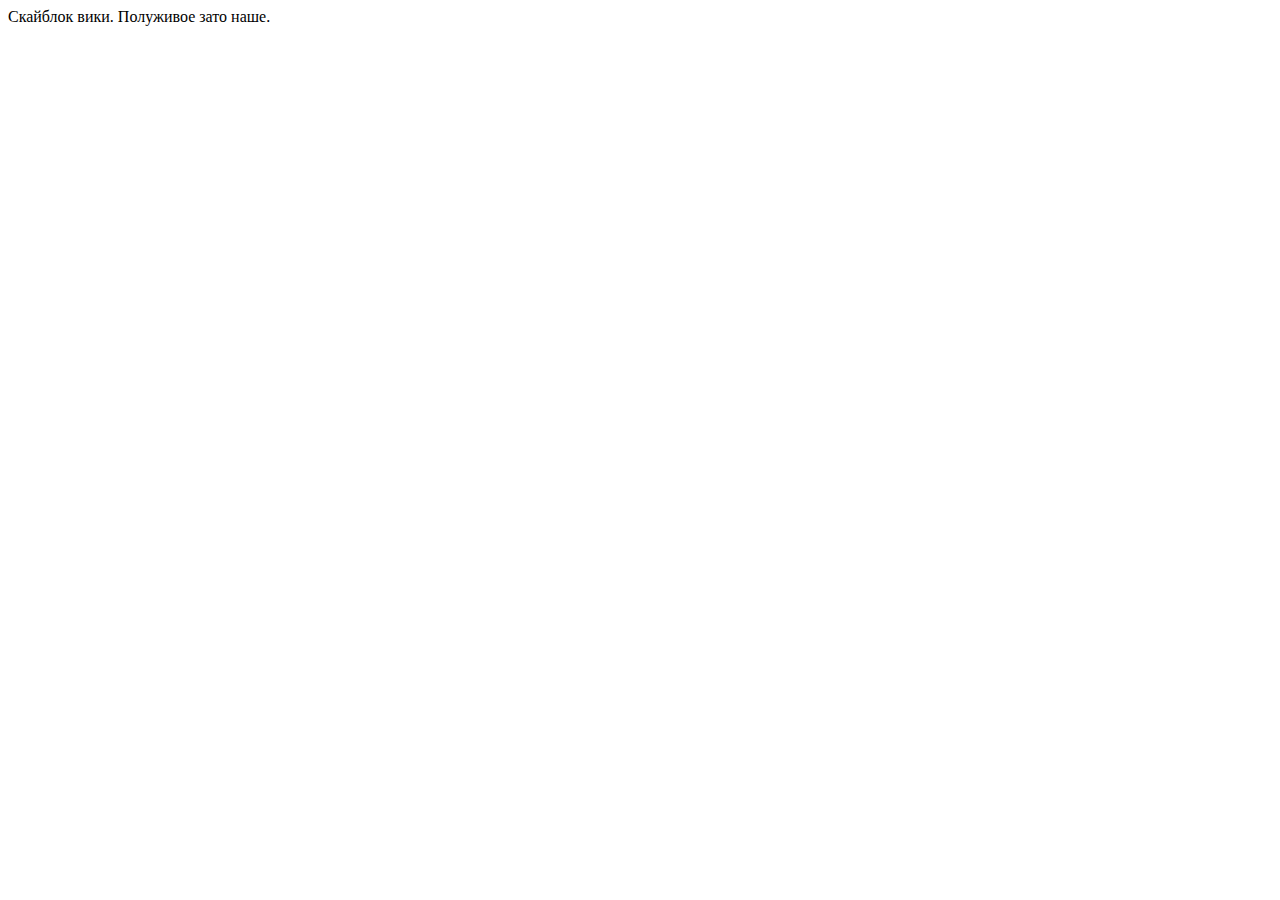
==== index.html @ 6b1db6fc "Add files via upload" ====
<!DOCTYPE html><html><head><link href="https://fonts.googleapis.com/css?family=Onest&display=swap" rel="stylesheet" /><link href="./css/main.css" rel="stylesheet" /><title>Document</title></head><body><div class="v1_2"><a class="v3_2"></a><div class="v3_3"></div><div class="v4_37"></div><div class="v3_4"></div><div class="v3_5"></div><a class="v3_6" href="fairysouls.html"></a><div class="v1_5"></div><span class="v1_6">Скайблок вики. Полуживое зато наше.</span><div class="v3_8"></div>
	<a class="v4_12"  href="fairysouls.html"></a><div class="v4_14"></div><div class="v4_16"></div></div></body></html>
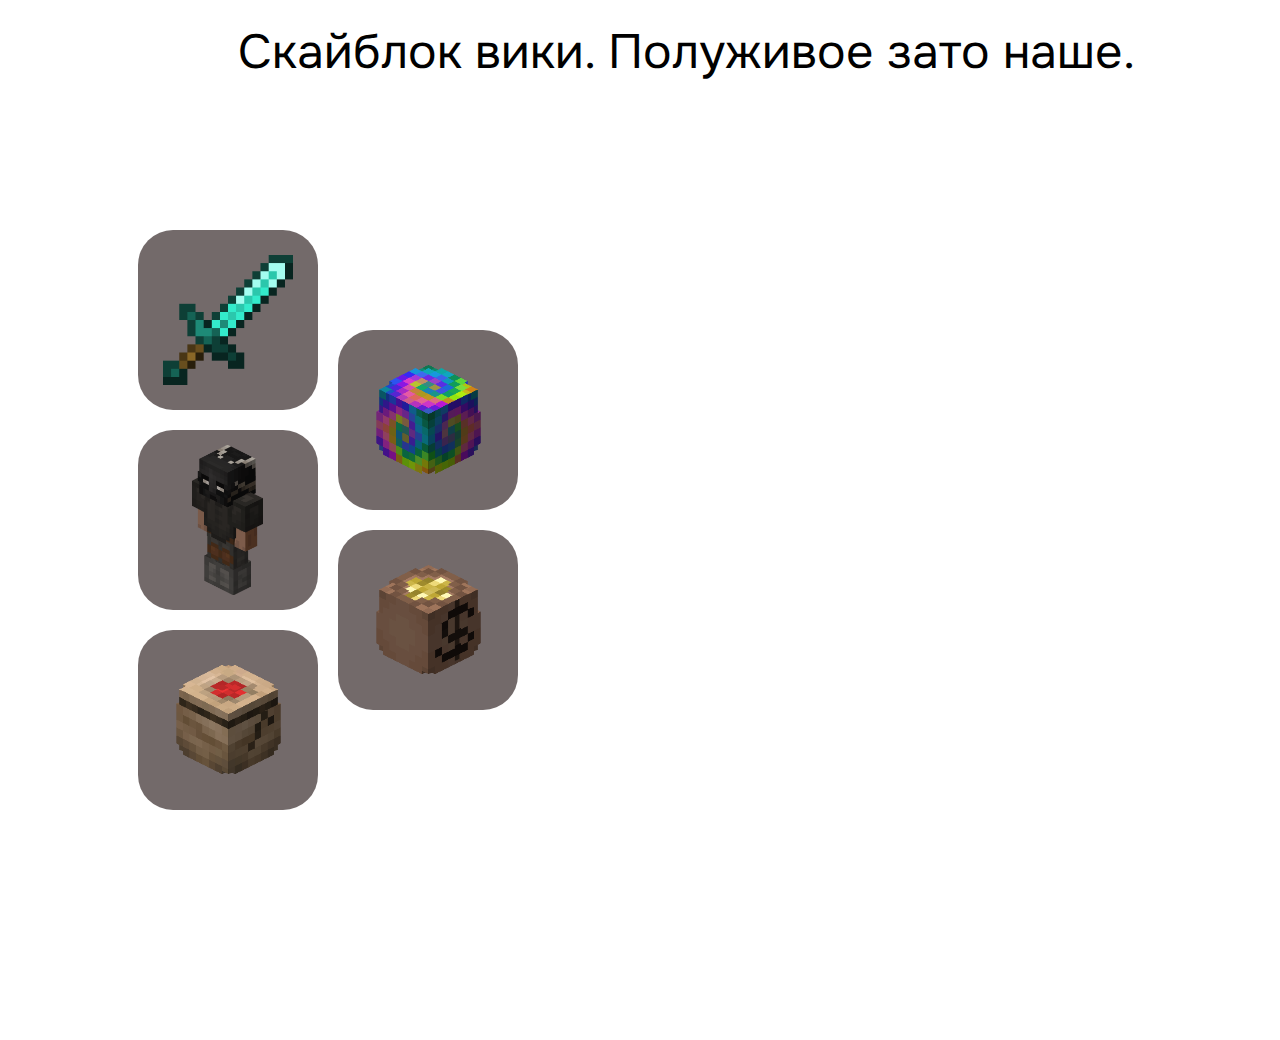
==== commit d3413fc3: "Update index.html" ====
--- a/index.html
+++ b/index.html
@@ -1,2 +1,2 @@
 <!DOCTYPE html><html><head><link href="https://fonts.googleapis.com/css?family=Onest&display=swap" rel="stylesheet" /><link href="./css/main.css" rel="stylesheet" /><title>Document</title></head><body><div class="v1_2"><a class="v3_2"></a><div class="v3_3"></div><div class="v4_37"></div><div class="v3_4"></div><div class="v3_5"></div><a class="v3_6" href="fairysouls.html"></a><div class="v1_5"></div><span class="v1_6">Скайблок вики. Полуживое зато наше.</span><div class="v3_8"></div>
-	<a class="v4_12"  href="fairysouls.html"></a><div class="v4_14"></div><div class="v4_16"></div></div></body></html>+	<a class="v4_12"  href="fairysouls.html"></a><div class="v4_14"></div><div class="v4_16" href="https://skyblockruwiki.github.io/wiki/money/index.html"></div></div></body></html>
--- a/css/main.css
+++ b/css/main.css
@@ -0,0 +1,180 @@
+* {
+  box-sizing: border-box;
+}
+body {
+  font-size: 14px;
+}
+.v1_2 {
+  width: 100%;
+  height: 1024px;
+  background: rgba(255,255,255,1);
+  opacity: 1;
+  position: relative;
+  top: 0px;
+  left: 0px;
+  overflow: hidden;
+}
+.v3_2:hover {
+	background: rgba(115,106,106,1);;
+    color: #FFCA42; 
+}
+.v3_2 {
+  width: 180px;
+  height: 180px;
+  background: rgba(115,106,106,1);
+  opacity: 1;
+  position: absolute;
+  top: 222px;
+  left: 130px;
+  border-top-left-radius: 35px;
+  border-top-right-radius: 35px;
+  border-bottom-left-radius: 35px;
+  border-bottom-right-radius: 35px;
+  overflow: hidden;
+}
+.v3_3 {
+  width: 180px;
+  height: 180px;
+  background: rgba(115,106,106,1);
+  opacity: 1;
+  position: absolute;
+  top: 422px;
+  left: 130px;
+  border-top-left-radius: 35px;
+  border-top-right-radius: 35px;
+  border-bottom-left-radius: 35px;
+  border-bottom-right-radius: 35px;
+  overflow: hidden;
+}
+.v4_37 {
+  width: 71px;
+  height: 150px;
+  background: url("../images/v4_37.png");
+  background-repeat: no-repeat;
+  background-position: center center;
+  background-size: cover;
+  opacity: 1;
+  position: absolute;
+  top: 437px;
+  left: 184px;
+  overflow: hidden;
+}
+.v3_4 {
+  width: 180px;
+  height: 180px;
+  background: rgba(115,106,106,1);
+  opacity: 1;
+  position: absolute;
+  top: 622px;
+  left: 130px;
+  border-top-left-radius: 35px;
+  border-top-right-radius: 35px;
+  border-bottom-left-radius: 35px;
+  border-bottom-right-radius: 35px;
+  overflow: hidden;
+}
+.v3_5 {
+  width: 180px;
+  height: 180px;
+  background: rgba(115,106,106,1);
+  opacity: 1;
+  position: absolute;
+  top: 522px;
+  left: 330px;
+  border-top-left-radius: 35px;
+  border-top-right-radius: 35px;
+  border-bottom-left-radius: 35px;
+  border-bottom-right-radius: 35px;
+  overflow: hidden;
+}
+.v3_6 {
+  width: 180px;
+  height: 180px;
+  background: rgba(115,106,106,1);
+  opacity: 1;
+  position: absolute;
+  top: 322px;
+  left: 330px;
+  border-top-left-radius: 35px;
+  border-top-right-radius: 35px;
+  border-bottom-left-radius: 35px;
+  border-bottom-right-radius: 35px;
+  overflow: hidden;
+}
+.v1_5 {
+  width: 80px;
+  height: 80px;
+  background: url("../images/v1_5.png");
+  background-repeat: no-repeat;
+  background-position: center center;
+  background-size: cover;
+  opacity: 1;
+  position: absolute;
+  top: 22px;
+  left: 130px;
+  overflow: hidden;
+}
+.v1_6 {
+  width: 981px;
+  color: rgba(0,0,0,1);
+  position: absolute;
+  top: 13px;
+  left: 230px;
+  font-family: Onest;
+  font-weight: Regular;
+  font-size: 48px;
+  opacity: 1;
+  text-align: left;
+}
+.v3_8 {
+  width: 130px;
+  height: 130px;
+  background: url("../images/v3_8.png");
+  background-repeat: no-repeat;
+  background-position: center center;
+  background-size: cover;
+  opacity: 1;
+  position: absolute;
+  top: 247px;
+  left: 155px;
+  overflow: hidden;
+}
+.v4_12 {
+  width: 109px;
+  height: 109px;
+  background: url("../images/v4_12.png");
+  background-repeat: no-repeat;
+  background-position: center center;
+  background-size: cover;
+  opacity: 1;
+  position: absolute;
+  top: 357px;
+  left: 366px;
+  overflow: hidden;
+}
+.v4_14 {
+  width: 109px;
+  height: 109px;
+  background: url("../images/v4_14.png");
+  background-repeat: no-repeat;
+  background-position: center center;
+  background-size: cover;
+  opacity: 1;
+  position: absolute;
+  top: 657px;
+  left: 166px;
+  overflow: hidden;
+}
+.v4_16 {
+  width: 109px;
+  height: 109px;
+  background: url("../images/v4_16.png");
+  background-repeat: no-repeat;
+  background-position: center center;
+  background-size: cover;
+  opacity: 1;
+  position: absolute;
+  top: 557px;
+  left: 366px;
+  overflow: hidden;
+}
